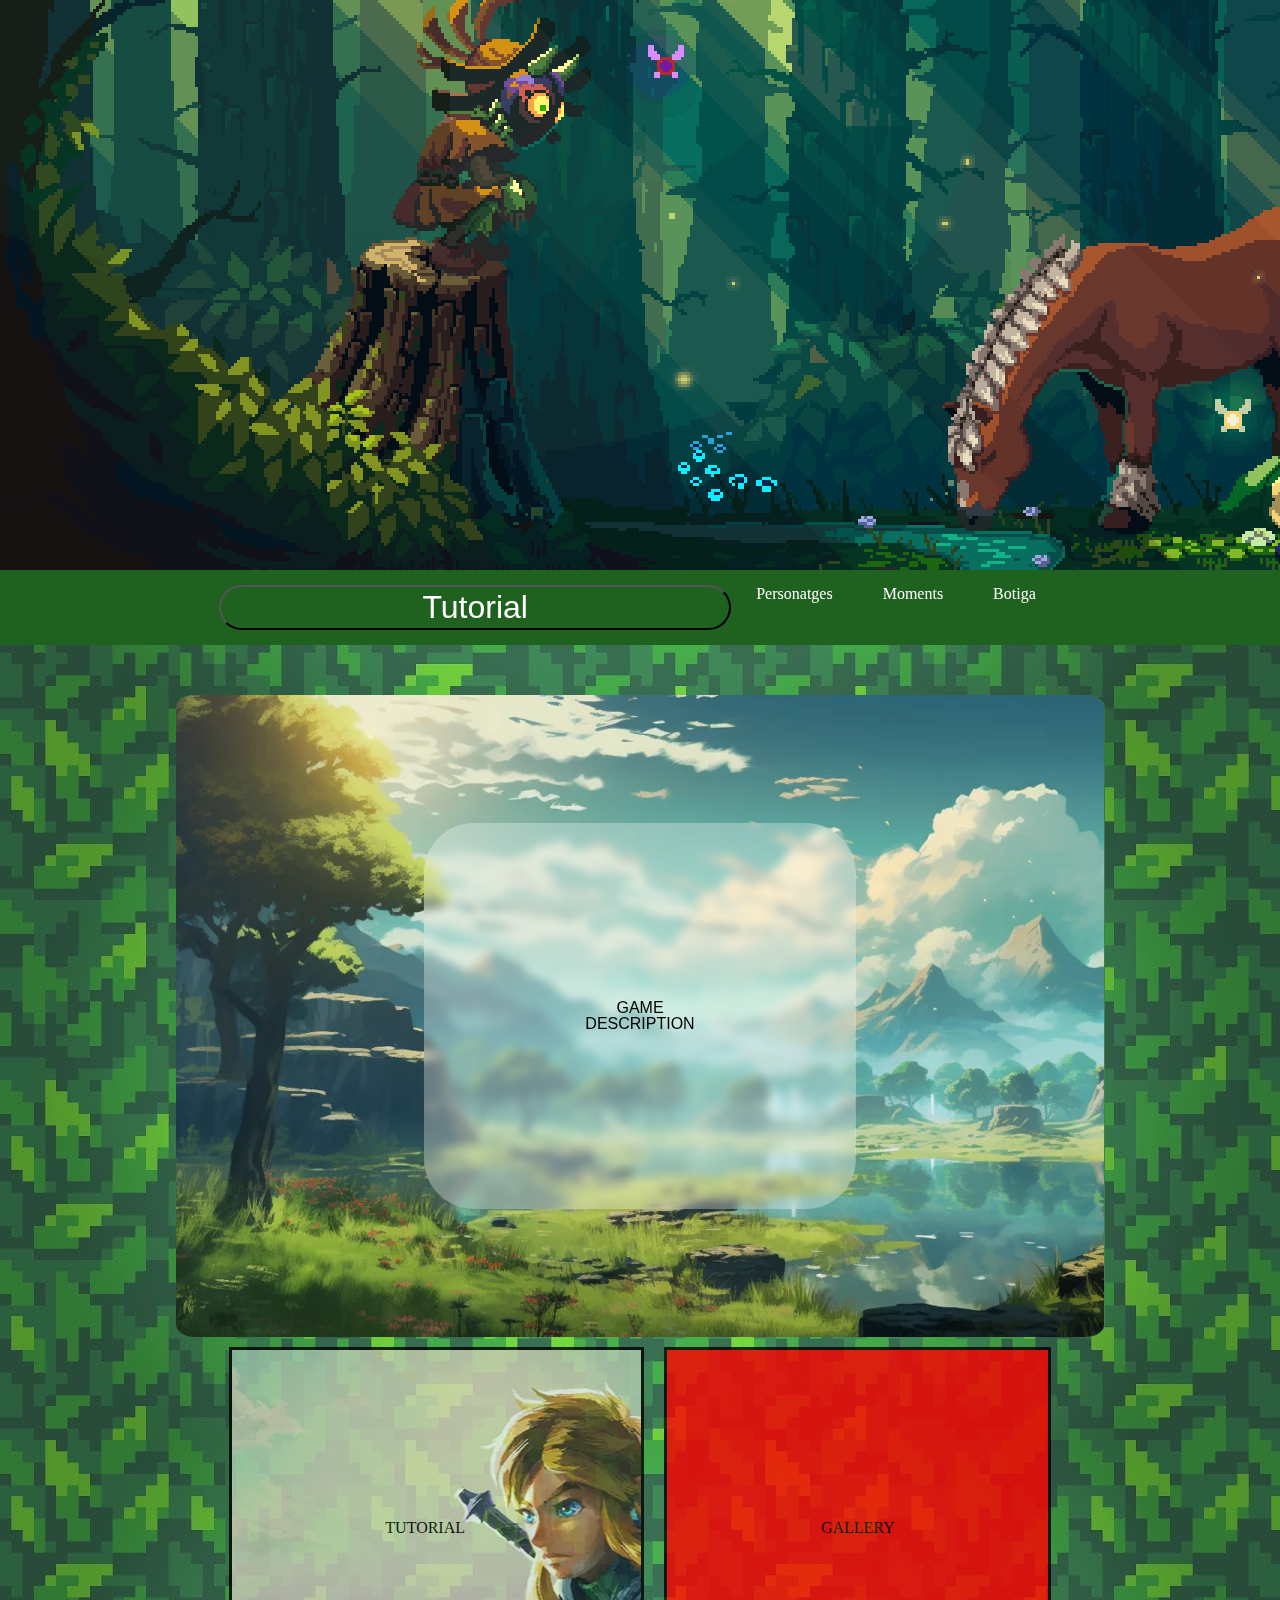
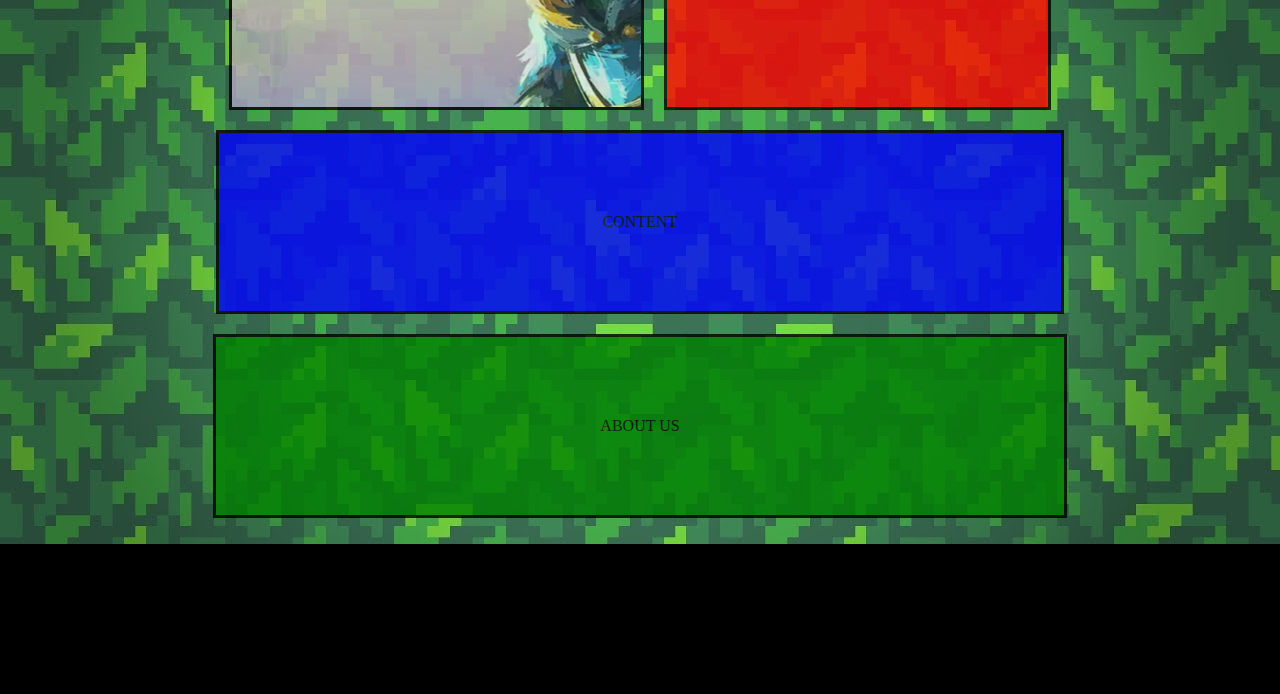
==== M4/index.html @ 57f67cea "web commit" ====
<!DOCTYPE html>
<html xmlns="http://www.w3.org/1999/xhtml">
    <head>
        <meta charset="UTF-8">
        <script src="shadowPartial.js"></script>
        <link href="index.css" rel="stylesheet">
        <title>Advent Of Code</title>
    </head>
    <header>
        <shadow-partial data-html="header.part.html" data-css="header.part.css"></shadow-partial>
        <div class="sticky">
            <shadow-partial data-html="selection.part.html" data-css="selection.part.css"></shadow-partial>
        </div>
    </header>
    <body>
        <div>
            <div class="game-background">
                <div class="game-description">
                    <div class="game-text">
                        <p>GAME DESCRIPTION</p>   
                    </div>
                </div>
            </div>
            <div class="selection">
                <div class="tutorial-box">
                    <div>
                        <p>TUTORIAL</p>
                    </div>
                </div>
                <div class="gallery-box">
                    <div>
                        <p>GALLERY</p>
                    </div>
                </div>
                <div class="content-box">
                    <p>CONTENT</p>
                </div>
                <div class="aboutus-box">
                    <p>ABOUT US</p>
                </div>
            </div>    
        </div>
    </body>
    <footer>
        <shadow-partial data-html="footer.part.html" data-css="footer.part.css"></shadow-partial>
    </footer>
</html>
---- M4/index.css ----
body{
    background-image: url("src/maxresdefault.jpg");
    margin: 0;
}
.sticky{
    position: sticky;
}
.game-description{
    background-image: url(src/game-description-background.png);
    justify-content: center;
    display: flex;
    padding: 10%;
    padding-left: 30%;
    padding-right: 30%;
    background-repeat: no-repeat;
    backdrop-filter: blur(100px);
    z-index: -1;
    border-radius: 2%;
}
.game-background{
    justify-content: center;
    display: flex;
    margin-top: 50px;
}
.game-text {
    background-color: rgba(255, 255, 255, 0.3);
    border-radius: 50px;
    font-family: sans-serif;
    text-align: center;
    line-height: 1;
    -webkit-backdrop-filter: blur(10px);
    backdrop-filter: blur(5px);
    padding: 100%;
}
a{
    text-decoration: none;
}

.selection{
    justify-content: center;
    display: flex;
    flex-wrap: wrap;
}
.tutorial-box{
    padding: 12%;
    border:solid;
    margin: 10px;
    background-color: white;
    opacity: 0.8;
    text-decoration: none;
    border-color: black;
    background-image: url(src/zelda-icon-medium.webp);
    background-repeat: no-repeat;
    width: 8%;
    text-align: left;
}
.tutorial-box:hover{
    -webkit-transform: scale(1.2);
    -ms-transform: scale(1.2);
    transform: scale(1.05);
    transition: 0.5s ease;
    opacity: 1;
}
.tutorial-img img{
    width: 200%;
    height: auto;
    border: solid;

}
.gallery-box{
    justify-content: center;
    display: flex;
    padding: 12%;
    border:solid;
    margin: 10px;
    background-color: red;
    opacity: 0.8;
    text-decoration: none;
    border-color:black;
}
.gallery-box:hover{
    -webkit-transform: scale(1.2);
    -ms-transform: scale(1.2);
    transform: scale(1.05);
    transition: 0.5s ease;
    opacity: 1;

}
.aboutus-box{
    justify-content: center;
    display: flex;
    padding: 5% 30% 5% 30%;
    border:solid;
    margin: 10px;
    background-color: green;
    opacity: 0.8;
    text-decoration: none;
    border-color:black;
}
.aboutus-box:hover{
    -webkit-transform: scale(1.2);
    -ms-transform: scale(1.2);
    transform: scale(1.05);
    transition: 0.5s ease;
    opacity: 1;

}
.content-box{
    justify-content: center;
    display: flex;
    padding: 5% 30% 5% 30%;
    border:solid;
    margin: 10px;
    background-color: blue;
    opacity: 0.8;
    text-decoration: none;
    border-color:black;
}
.content-box:hover{
    -webkit-transform: scale(1.2);
    -ms-transform: scale(1.2);
    transform: scale(1.05);
    transition: 0.5s ease;
    opacity: 1;

}
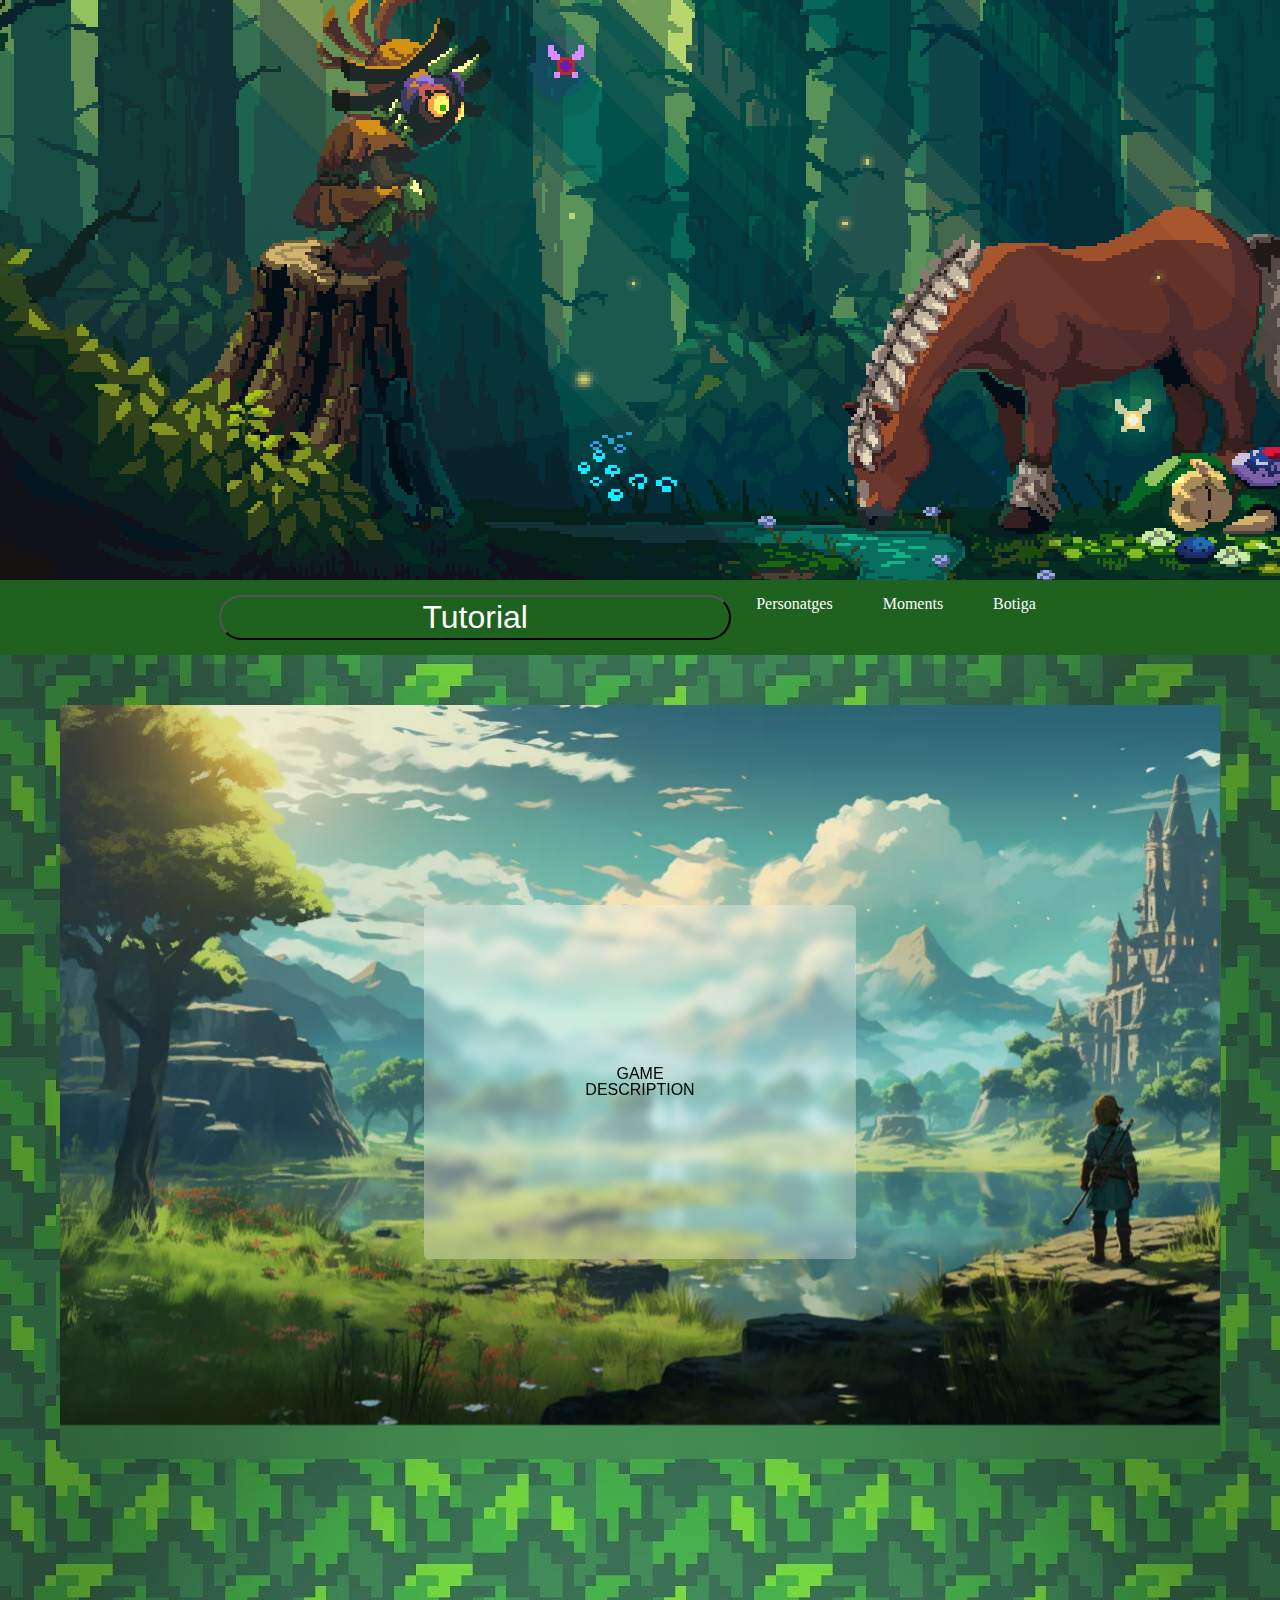
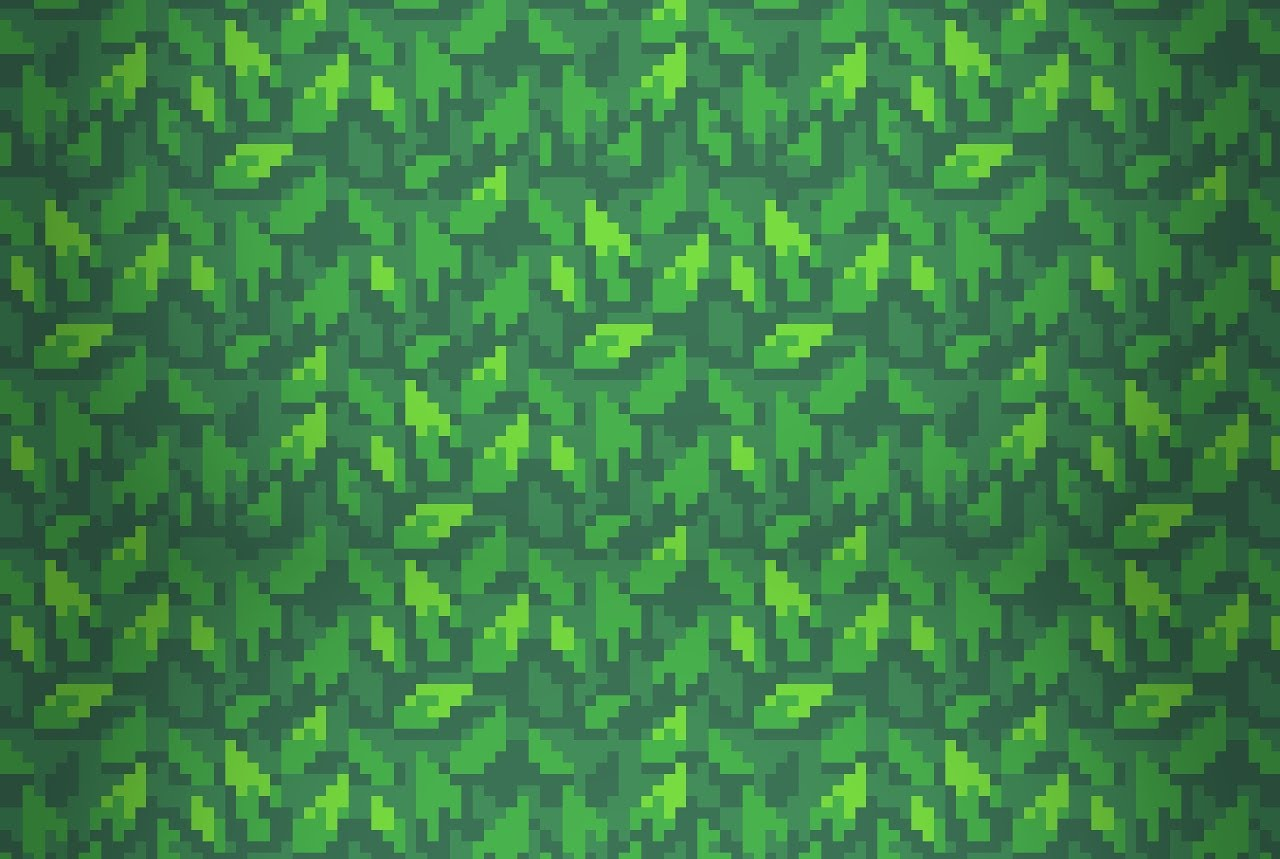
==== commit 34e27dc1: "Merge branch 'preproducció' into Joel" ====
--- a/M4/index.html
+++ b/M4/index.html
@@ -17,31 +17,11 @@
             <div class="game-background">
                 <div class="game-description">
                     <div class="game-text">
-                        <p>GAME DESCRIPTION</p>   
+                        GAME DESCRIPTION   
                     </div>
                 </div>
             </div>
-            <div class="selection">
-                <div class="tutorial-box">
-                    <div>
-                        <p>TUTORIAL</p>
-                    </div>
-                </div>
-                <div class="gallery-box">
-                    <div>
-                        <p>GALLERY</p>
-                    </div>
-                </div>
-                <div class="content-box">
-                    <p>CONTENT</p>
-                </div>
-                <div class="aboutus-box">
-                    <p>ABOUT US</p>
-                </div>
-            </div>    
+                
         </div>
     </body>
-    <footer>
-        <shadow-partial data-html="footer.part.html" data-css="footer.part.css"></shadow-partial>
-    </footer>
 </html>--- a/M4/index.css
+++ b/M4/index.css
@@ -1,6 +1,7 @@
 body{
     background-image: url("src/maxresdefault.jpg");
     margin: 0;
+    margin-bottom: 1000px;
 }
 .sticky{
     position: sticky;
@@ -9,118 +10,26 @@
     background-image: url(src/game-description-background.png);
     justify-content: center;
     display: flex;
-    padding: 10%;
-    padding-left: 30%;
-    padding-right: 30%;
+    padding: 200px;
+    padding-left: 500px;
+    padding-right: 500px;
     background-repeat: no-repeat;
     backdrop-filter: blur(100px);
     z-index: -1;
-    border-radius: 2%;
 }
 .game-background{
     justify-content: center;
     display: flex;
     margin-top: 50px;
+    
 }
 .game-text {
     background-color: rgba(255, 255, 255, 0.3);
-    border-radius: 50px;
+    border-radius: 5px;
     font-family: sans-serif;
     text-align: center;
     line-height: 1;
     -webkit-backdrop-filter: blur(10px);
     backdrop-filter: blur(5px);
     padding: 100%;
-}
-a{
-    text-decoration: none;
-}
-
-.selection{
-    justify-content: center;
-    display: flex;
-    flex-wrap: wrap;
-}
-.tutorial-box{
-    padding: 12%;
-    border:solid;
-    margin: 10px;
-    background-color: white;
-    opacity: 0.8;
-    text-decoration: none;
-    border-color: black;
-    background-image: url(src/zelda-icon-medium.webp);
-    background-repeat: no-repeat;
-    width: 8%;
-    text-align: left;
-}
-.tutorial-box:hover{
-    -webkit-transform: scale(1.2);
-    -ms-transform: scale(1.2);
-    transform: scale(1.05);
-    transition: 0.5s ease;
-    opacity: 1;
-}
-.tutorial-img img{
-    width: 200%;
-    height: auto;
-    border: solid;
-
-}
-.gallery-box{
-    justify-content: center;
-    display: flex;
-    padding: 12%;
-    border:solid;
-    margin: 10px;
-    background-color: red;
-    opacity: 0.8;
-    text-decoration: none;
-    border-color:black;
-}
-.gallery-box:hover{
-    -webkit-transform: scale(1.2);
-    -ms-transform: scale(1.2);
-    transform: scale(1.05);
-    transition: 0.5s ease;
-    opacity: 1;
-
-}
-.aboutus-box{
-    justify-content: center;
-    display: flex;
-    padding: 5% 30% 5% 30%;
-    border:solid;
-    margin: 10px;
-    background-color: green;
-    opacity: 0.8;
-    text-decoration: none;
-    border-color:black;
-}
-.aboutus-box:hover{
-    -webkit-transform: scale(1.2);
-    -ms-transform: scale(1.2);
-    transform: scale(1.05);
-    transition: 0.5s ease;
-    opacity: 1;
-
-}
-.content-box{
-    justify-content: center;
-    display: flex;
-    padding: 5% 30% 5% 30%;
-    border:solid;
-    margin: 10px;
-    background-color: blue;
-    opacity: 0.8;
-    text-decoration: none;
-    border-color:black;
-}
-.content-box:hover{
-    -webkit-transform: scale(1.2);
-    -ms-transform: scale(1.2);
-    transform: scale(1.05);
-    transition: 0.5s ease;
-    opacity: 1;
-
-}+  }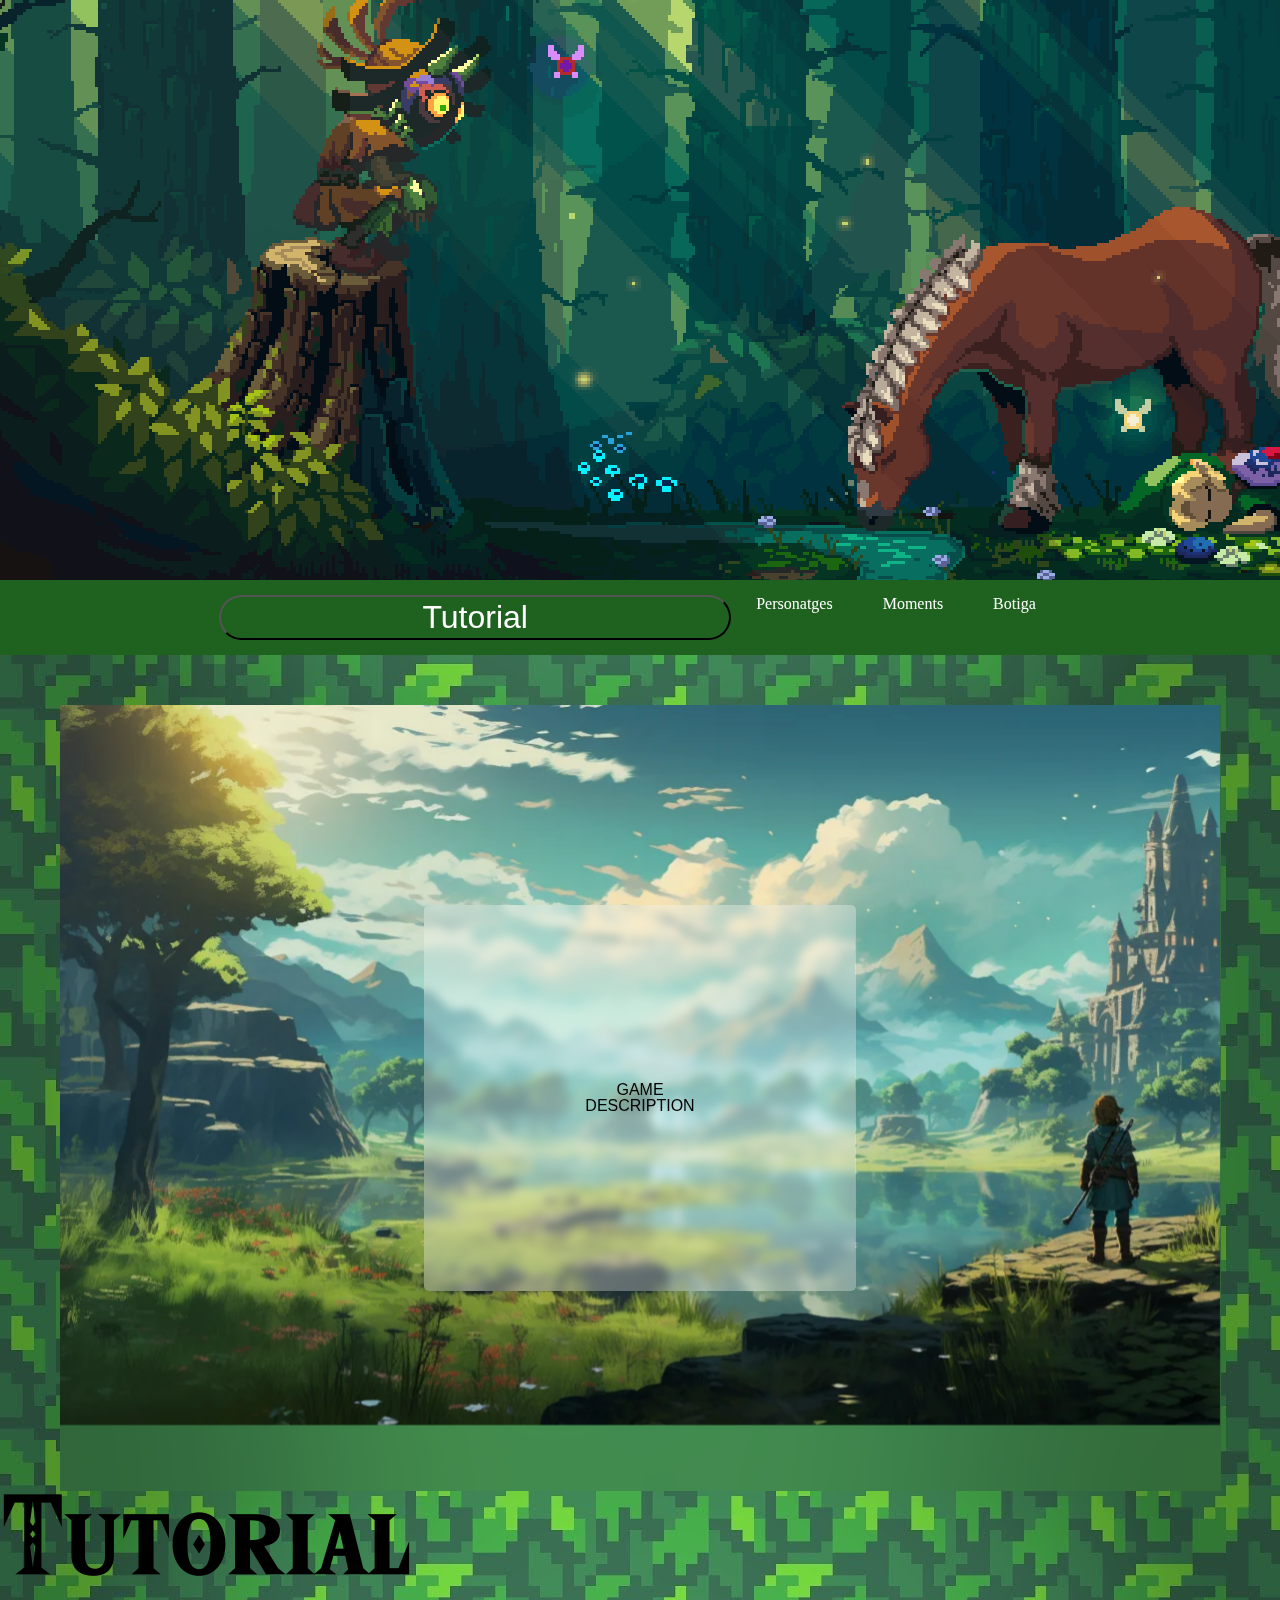
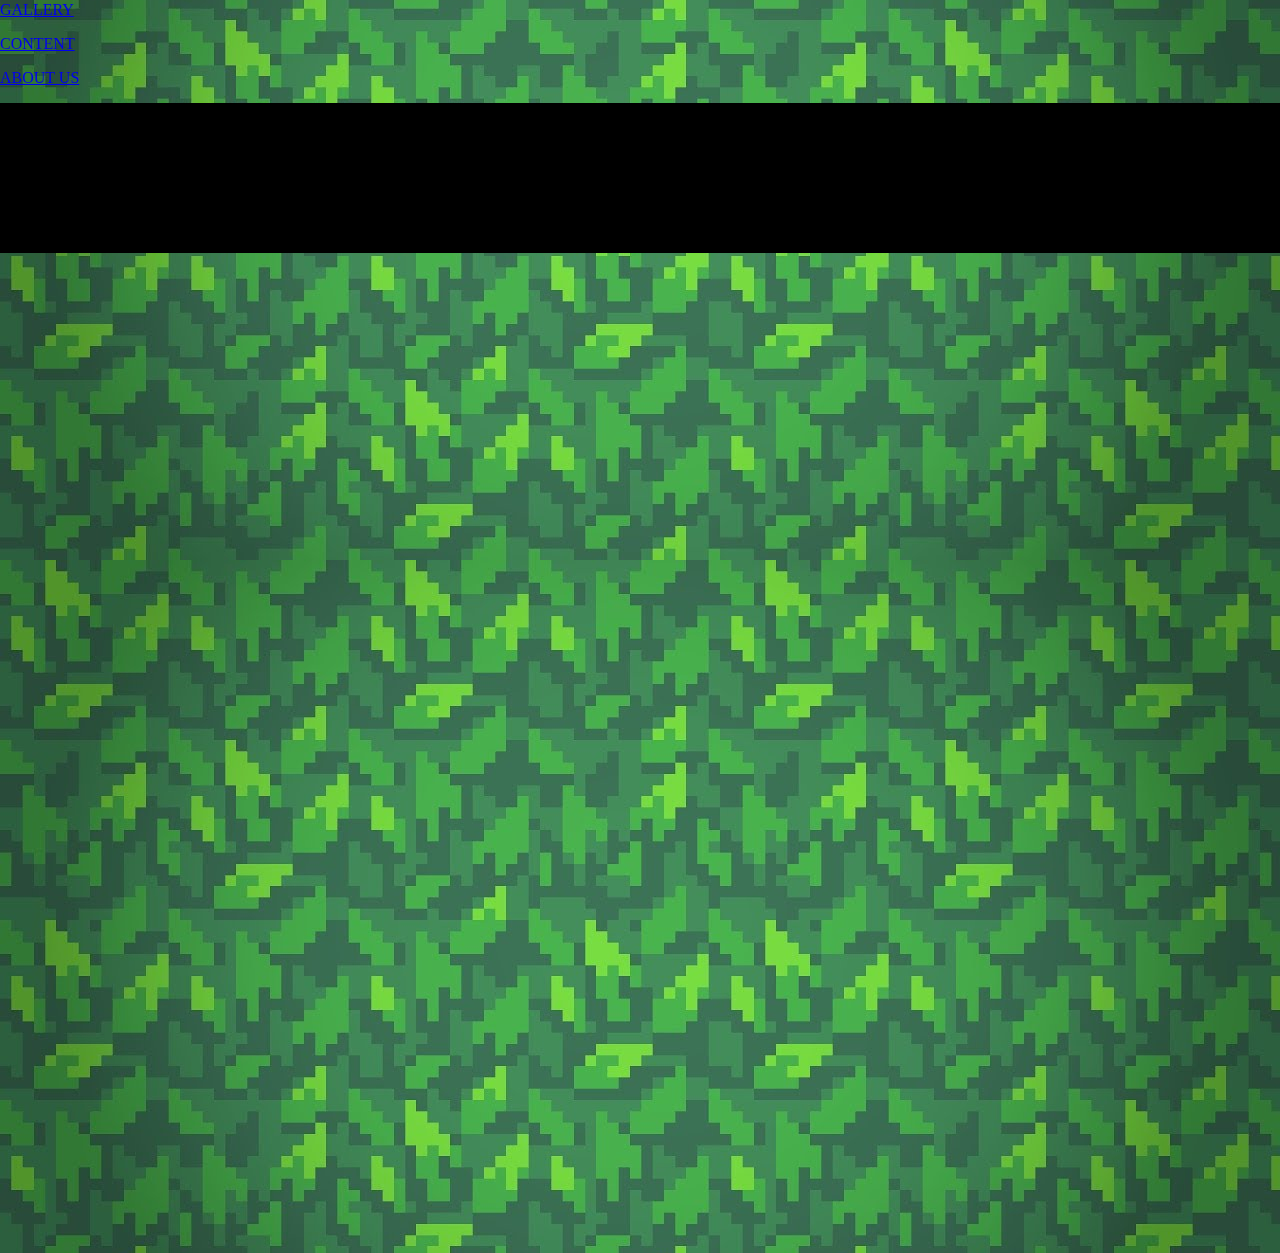
==== commit 0ab72b5d: "zelda commit" ====
--- a/M4/index.html
+++ b/M4/index.html
@@ -17,11 +17,34 @@
             <div class="game-background">
                 <div class="game-description">
                     <div class="game-text">
-                        GAME DESCRIPTION   
+                        <p>GAME DESCRIPTION</p>   
                     </div>
                 </div>
             </div>
+            <div class="selection">
+                <a href="tutorial.html" class="tutorial-box">
+                    <div class="tutorial-img">
+                        <img src="src/fontbolt.png">
+                    </div>
+                </a>
+                <a href="gallery.html" class="gallery-box">
+                    <div>
+                        <p>GALLERY</p>
+                    </div>
+                </a>
+                <a href="content.html" class="content-box">
+                    <div>
+                        <p>CONTENT</p>
+                    </div>
+                </a>
+                <a href="aboutus.html" class="aboutus-box">
+                    <p>ABOUT US</p>
+                </a>
                 
+            </div>    
         </div>
     </body>
+    <footer>
+        <shadow-partial data-html="footer.part.html" data-css="footer.part.css"></shadow-partial>
+    </footer>
 </html>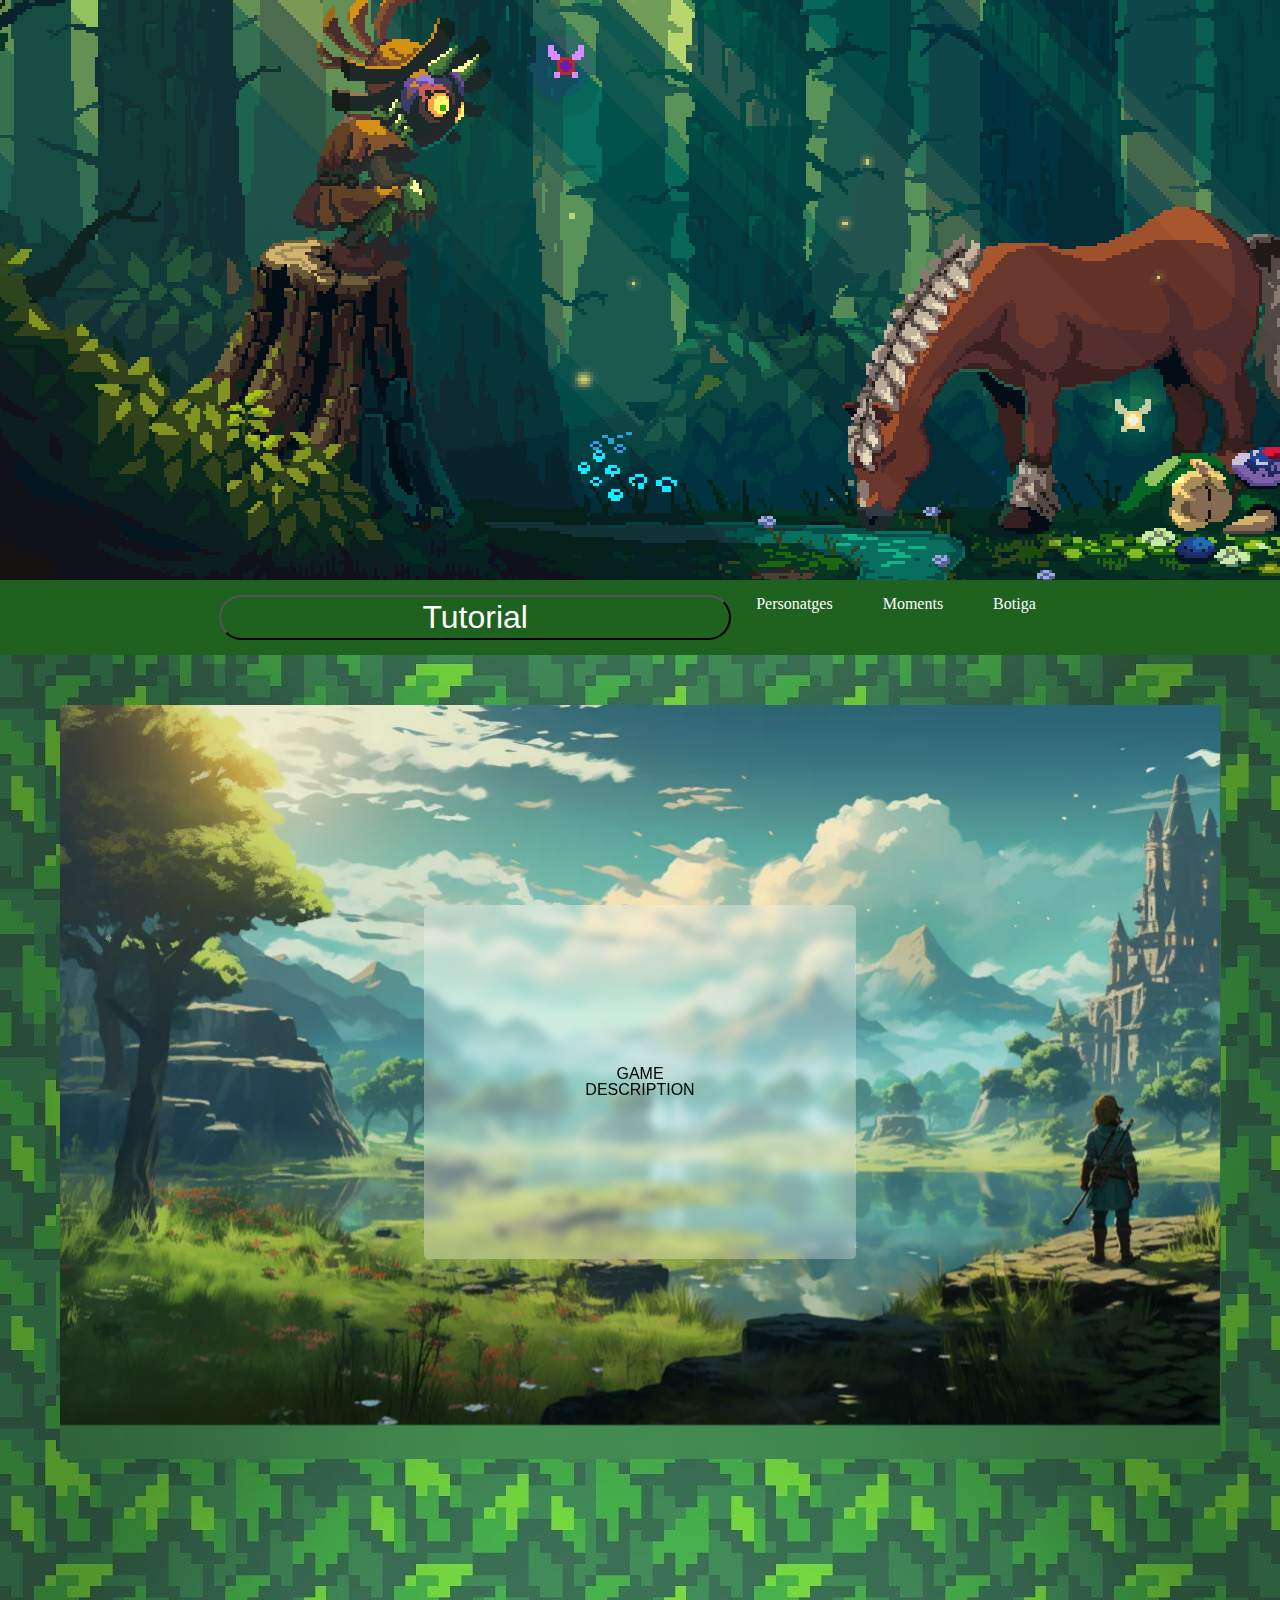
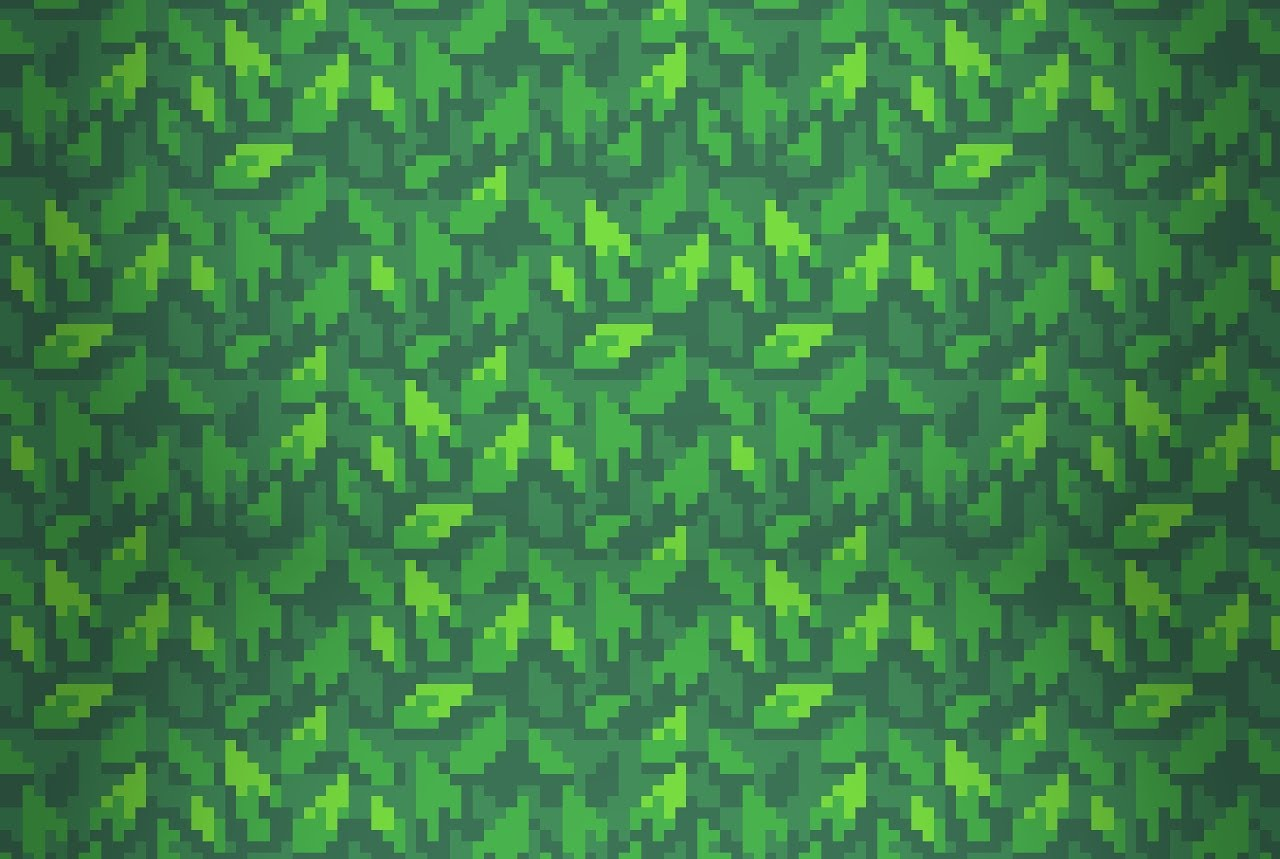
==== commit d860d3bb: "Revert "pull request test"" ====
--- a/M4/index.html
+++ b/M4/index.html
@@ -17,34 +17,11 @@
             <div class="game-background">
                 <div class="game-description">
                     <div class="game-text">
-                        <p>GAME DESCRIPTION</p>   
+                        GAME DESCRIPTION   
                     </div>
                 </div>
             </div>
-            <div class="selection">
-                <a href="tutorial.html" class="tutorial-box">
-                    <div class="tutorial-img">
-                        <img src="src/fontbolt.png">
-                    </div>
-                </a>
-                <a href="gallery.html" class="gallery-box">
-                    <div>
-                        <p>GALLERY</p>
-                    </div>
-                </a>
-                <a href="content.html" class="content-box">
-                    <div>
-                        <p>CONTENT</p>
-                    </div>
-                </a>
-                <a href="aboutus.html" class="aboutus-box">
-                    <p>ABOUT US</p>
-                </a>
                 
-            </div>    
         </div>
     </body>
-    <footer>
-        <shadow-partial data-html="footer.part.html" data-css="footer.part.css"></shadow-partial>
-    </footer>
 </html>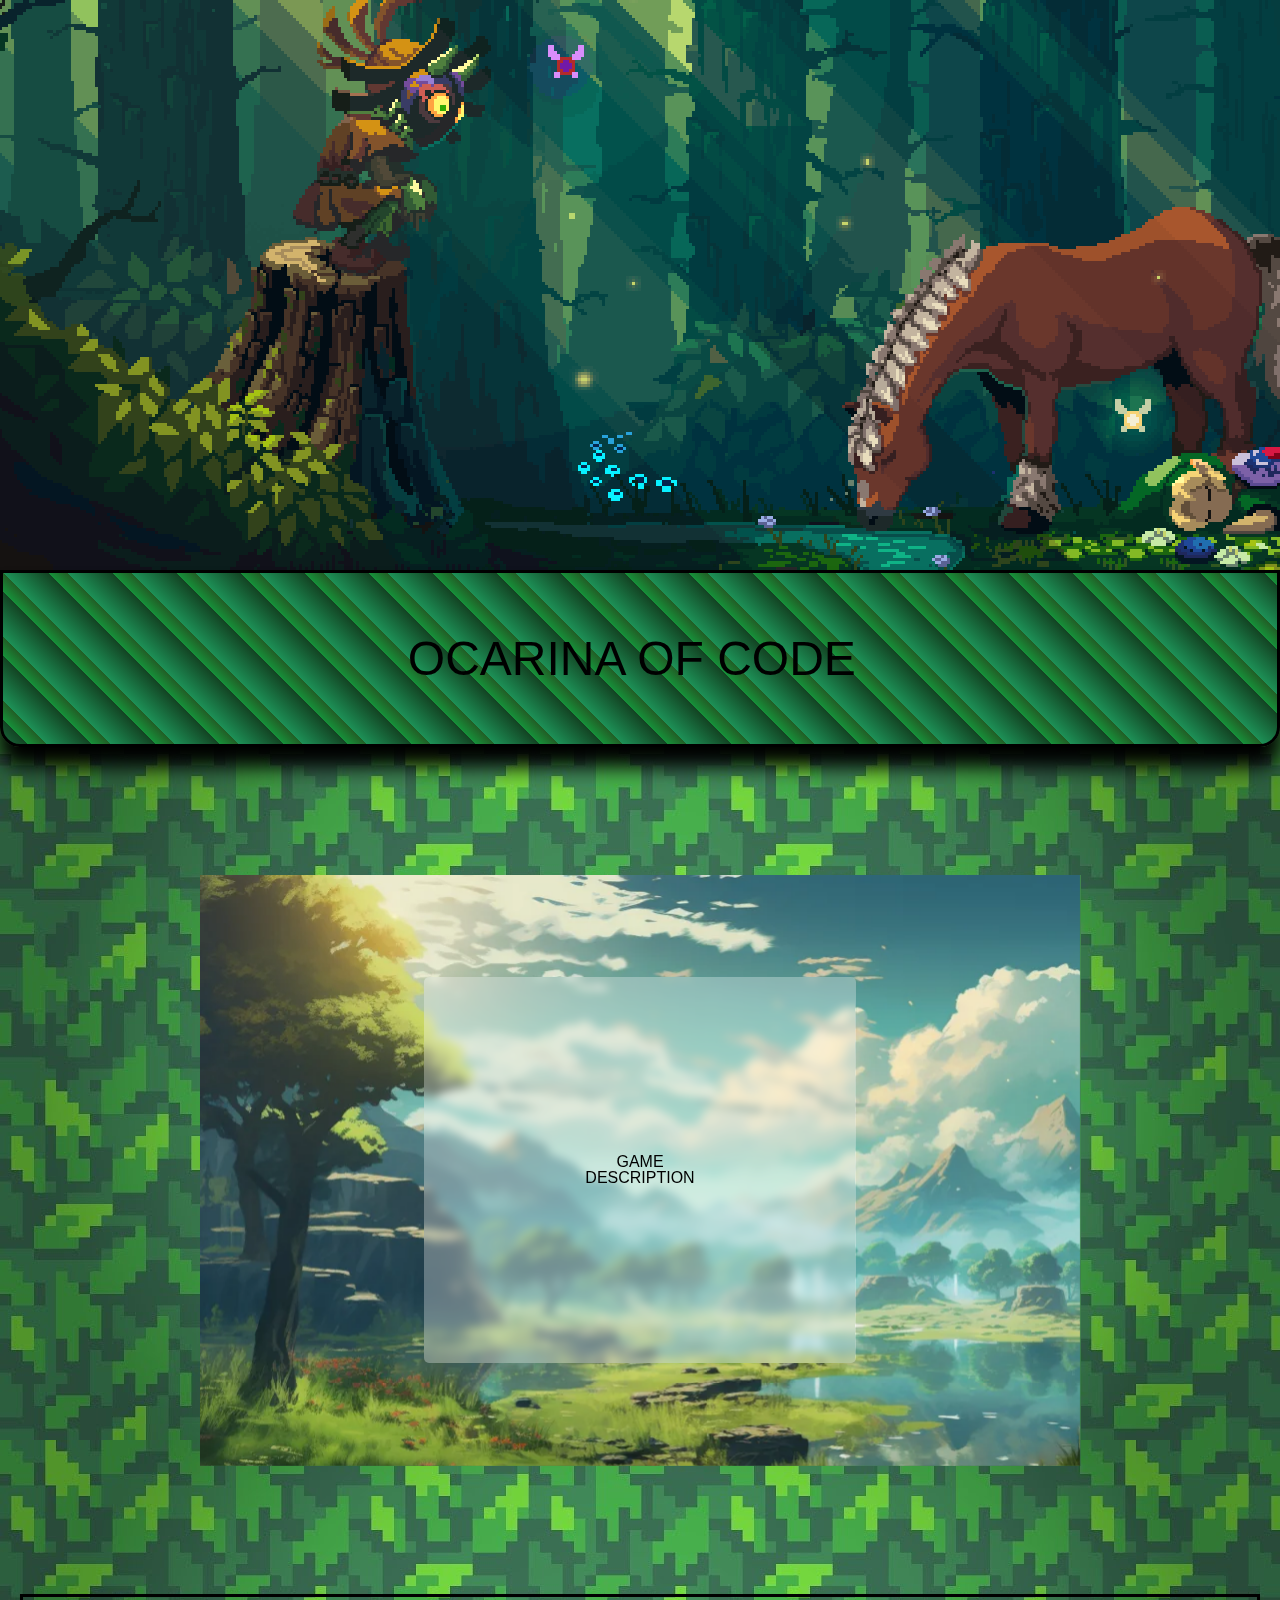
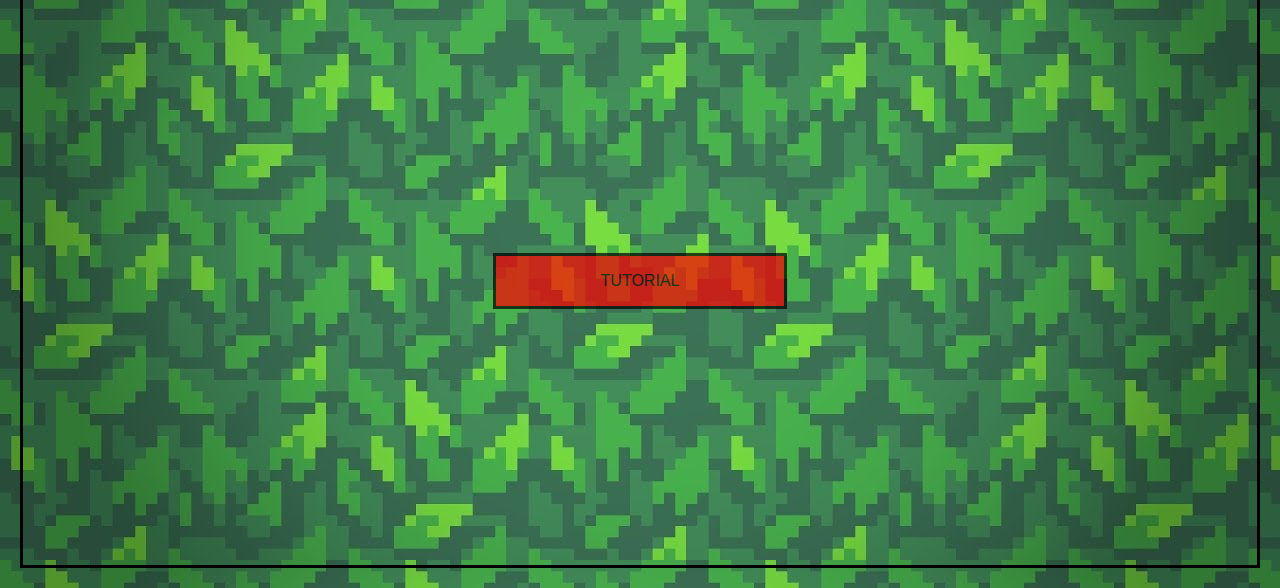
==== commit 4837552e: "web commit" ====
--- a/M4/index.html
+++ b/M4/index.html
@@ -17,11 +17,19 @@
             <div class="game-background">
                 <div class="game-description">
                     <div class="game-text">
-                        GAME DESCRIPTION   
+                        <p>GAME DESCRIPTION</p>
                     </div>
                 </div>
             </div>
+            <div class="main-boxes">
+                <a href="tutorial.html" class="small-box">
+                    <div class="small-box">
+                        <p>TUTORIAL</p>
+                    </div>
+                </a>
                 
+                
+            </div>
         </div>
     </body>
 </html>--- a/M4/index.css
+++ b/M4/index.css
@@ -1,7 +1,9 @@
+@import url('https://fonts.cdnfonts.com/css/the-wild-breath-of-zelda');
+
 body{
     background-image: url("src/maxresdefault.jpg");
     margin: 0;
-    margin-bottom: 1000px;
+
 }
 .sticky{
     position: sticky;
@@ -10,9 +12,9 @@
     background-image: url(src/game-description-background.png);
     justify-content: center;
     display: flex;
-    padding: 200px;
-    padding-left: 500px;
-    padding-right: 500px;
+    padding: 10%;
+    padding-left: 40vh;
+    padding-right: 40vh;
     background-repeat: no-repeat;
     backdrop-filter: blur(100px);
     z-index: -1;
@@ -21,7 +23,7 @@
     justify-content: center;
     display: flex;
     margin-top: 50px;
-    
+    margin: 10%;
 }
 .game-text {
     background-color: rgba(255, 255, 255, 0.3);
@@ -32,4 +34,38 @@
     -webkit-backdrop-filter: blur(10px);
     backdrop-filter: blur(5px);
     padding: 100%;
-  }+  }
+.main-boxes{
+    justify-content: center;
+    display: flex;
+    flex-wrap: wrap;
+    margin: 20px;
+    font-style: none;
+    border: solid;
+    padding: 20%;
+    font-family: 'The Wild Breath of Zelda', sans-serif;
+}
+a.small-box:link, a.small-box:visited{
+    border: solid;
+    background-color: red;
+    opacity: 0.7;
+    width: 40%;
+    height: 40%;
+    text-decoration: none;
+    display: inline-block;
+    text-align: center;
+    color:black;
+}
+
+a.small-box:hover{
+    opacity: 1;
+    transition: 0.5s;
+    -webkit-transform: scale(1.2);
+    -ms-transform: scale(1.2);
+    transform: scale(1.1);
+}
+
+
+@media screen {
+    
+}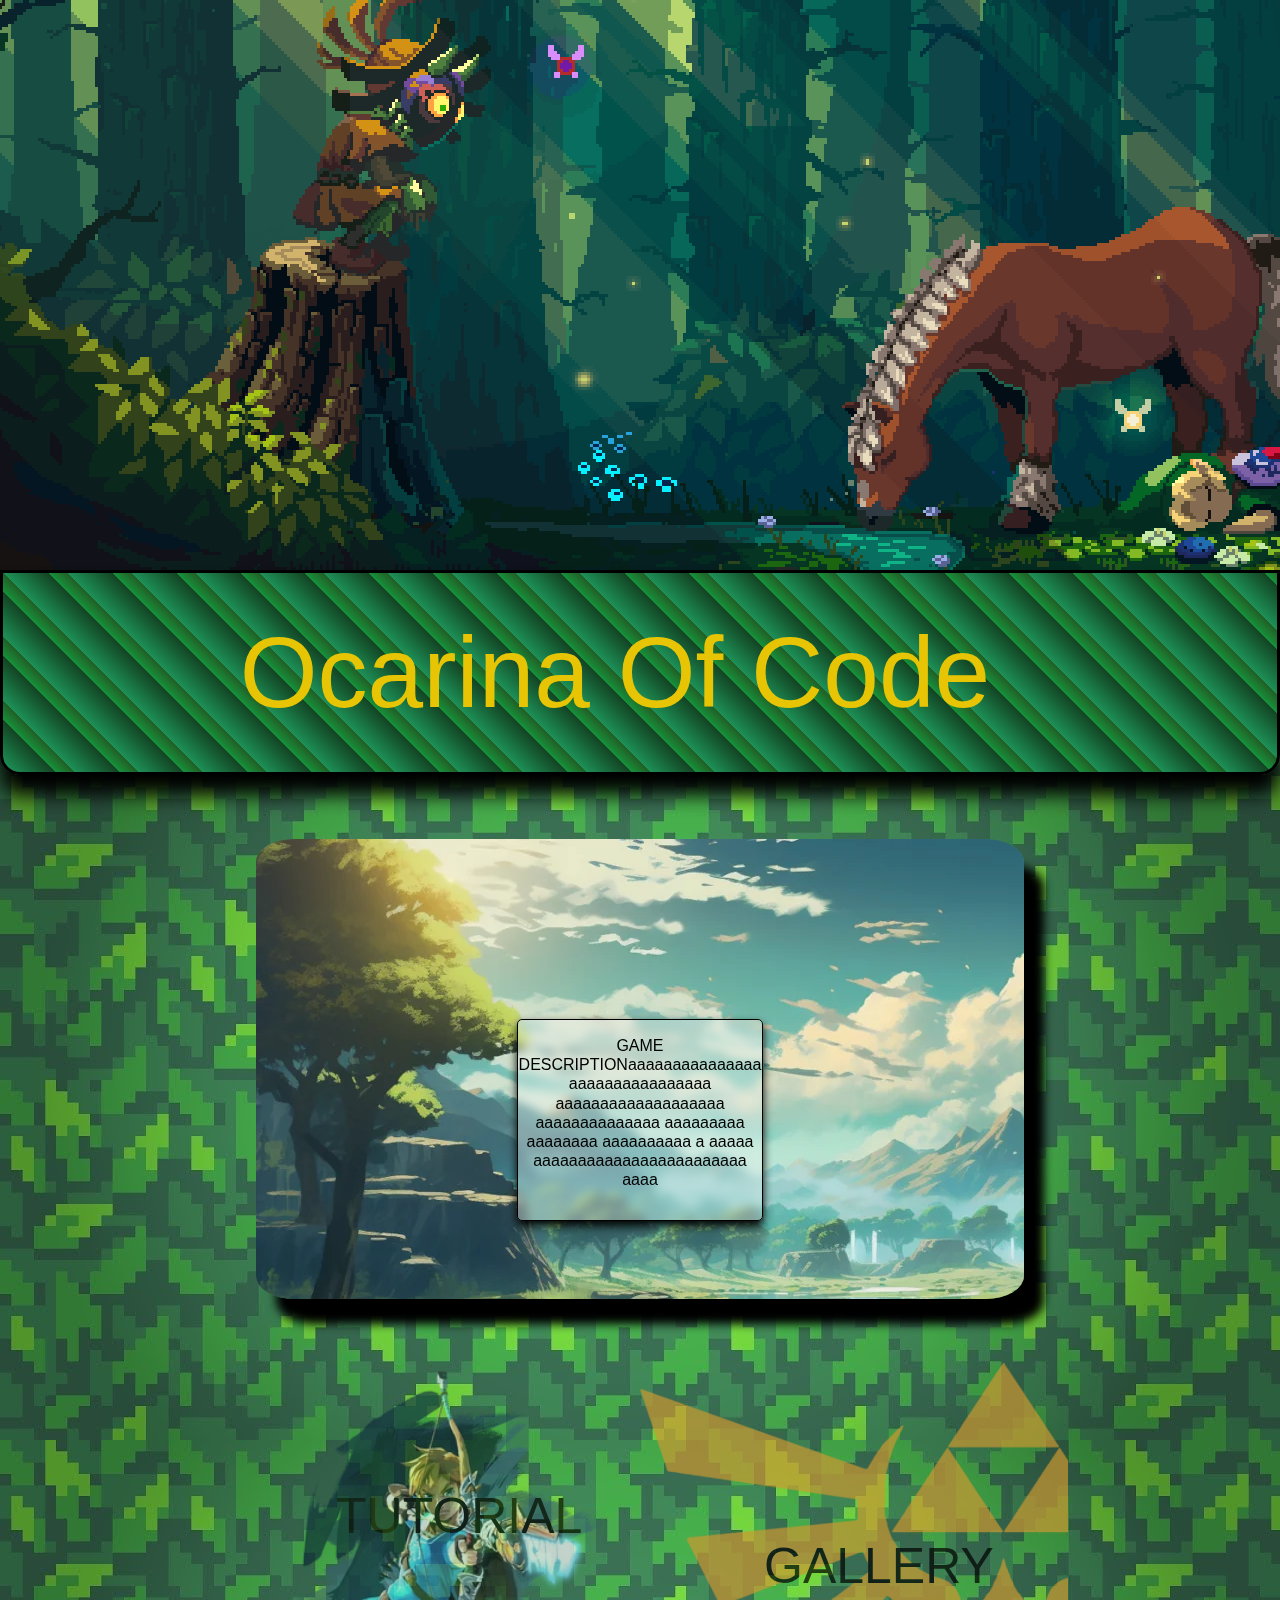
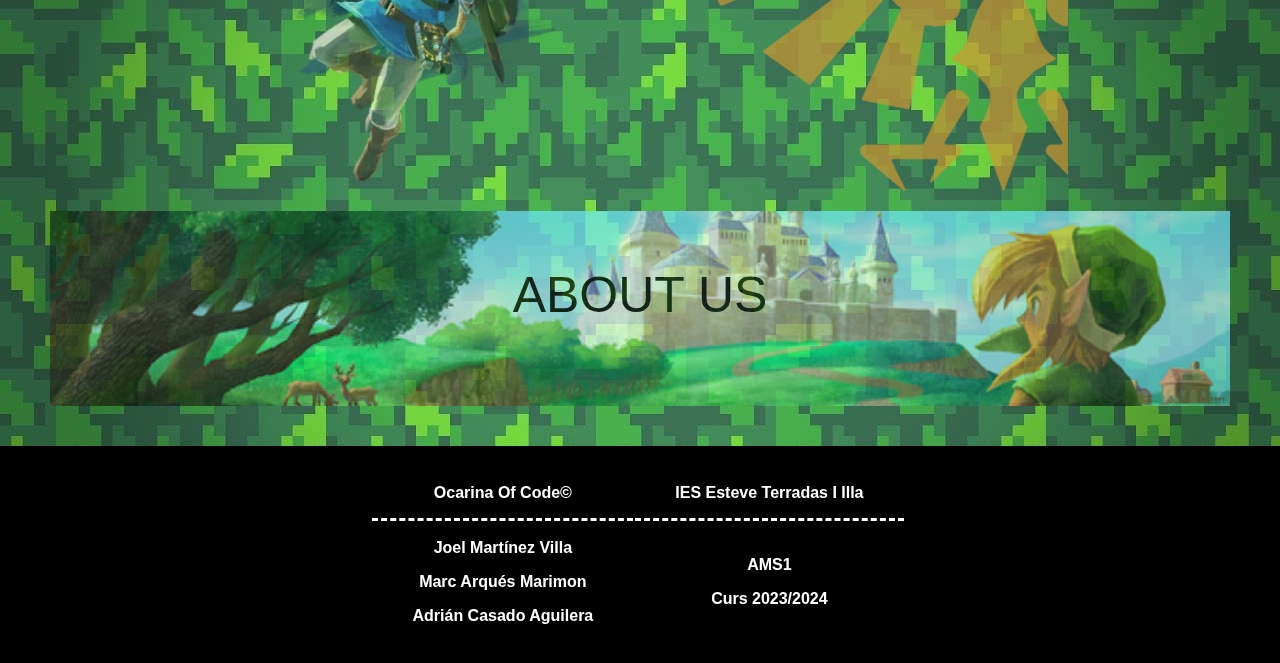
==== commit 1753e42b: "web commit" ====
--- a/M4/index.html
+++ b/M4/index.html
@@ -17,19 +17,25 @@
             <div class="game-background">
                 <div class="game-description">
                     <div class="game-text">
-                        <p>GAME DESCRIPTION</p>
+                        <p>GAME DESCRIPTIONaaaaaaaaaaaaaaa aaaaaaaaaaaaaaaa aaaaaaaaaaaaaaaaaaa aaaaaaaaaaaaaa aaaaaaaaa aaaaaaaa aaaaaaaaaa a aaaaa aaaaaaaaaaaaaaaaaaaaaaaa aaaa</p>
                     </div>
                 </div>
             </div>
             <div class="main-boxes">
-                <a href="tutorial.html" class="small-box">
-                    <div class="small-box">
-                        <p>TUTORIAL</p>
-                    </div>
+                    <a href="tutorial.html" class="small-box tutorial-img">
+                        <div class="text">TUTORIAL</div>
+                    </a>
+                    <a href="tutorial.html" class="small-box gallery-img">
+                        <p>GALLERY</p>
+                    </a>
+                
+                <a href="tutorial.html" class="large-box aboutus-img">
+                    <p>ABOUT US</p>
                 </a>
-                
-                
             </div>
         </div>
     </body>
+    <footer>
+        <shadow-partial data-html="footer.part.html" data-css="footer.part.css"></shadow-partial>
+    </footer>
 </html>--- a/M4/index.css
+++ b/M4/index.css
@@ -13,58 +13,105 @@
     justify-content: center;
     display: flex;
     padding: 10%;
-    padding-left: 40vh;
-    padding-right: 40vh;
+    padding: 20vh;
     background-repeat: no-repeat;
     backdrop-filter: blur(100px);
     z-index: -1;
+    height: 100px;
+    border-radius: 5%;
+    box-shadow: 20px 25px 10px;
 }
 .game-background{
     justify-content: center;
     display: flex;
-    margin-top: 50px;
-    margin: 10%;
+    margin: 20%;
+    margin-top: 5%;
+    margin-bottom: 5%;
+    max-width: 70%;
 }
 .game-text {
     background-color: rgba(255, 255, 255, 0.3);
     border-radius: 5px;
+    justify-content: center;
+    justify-items: center;
+    display: flex;
     font-family: sans-serif;
     text-align: center;
-    line-height: 1;
+    line-height: 1.2;
     -webkit-backdrop-filter: blur(10px);
     backdrop-filter: blur(5px);
-    padding: 100%;
-  }
+    width: 100%;
+    height: 200%;
+    border: solid;
+    max-width: 60%;
+    border: solid 1px;
+    box-shadow: 0px 5px 10px;
+
+}
 .main-boxes{
     justify-content: center;
     display: flex;
     flex-wrap: wrap;
     margin: 20px;
     font-style: none;
-    border: solid;
-    padding: 20%;
+    font-size: 50px;
     font-family: 'The Wild Breath of Zelda', sans-serif;
 }
-a.small-box:link, a.small-box:visited{
-    border: solid;
+a.small-box:link ,a.small-box:visited{
+    opacity: 0.7;
+    width: 20vh;
+    height: 20vh;
+    text-decoration: none;
+    color:black;
+    transition: 0.8s ease;
+    padding: 10%;
+}
+
+a.small-box:hover{
+    opacity: 1;
+    transition: 0.8s ease;
+    -webkit-transform: scale(1.1);
+    -ms-transform: scale(1.1);
+    transform: scale(1.05);
+}
+
+a.large-box:link, a.large-box:visited{
     background-color: red;
     opacity: 0.7;
-    width: 40%;
-    height: 40%;
+    width: 130vh;
+    height: 10vh;
     text-decoration: none;
     display: inline-block;
     text-align: center;
     color:black;
+    padding: 5px;
+    padding-bottom: 100px;
+    margin: 20px;
+    transition: 0.8s ease;
+}
+.tutorial-img{
+    background-image: url(src/zelda-tutorial-img.jpg);
+    background-size: cover;
 }
 
-a.small-box:hover{
-    opacity: 1;
-    transition: 0.5s;
-    -webkit-transform: scale(1.2);
-    -ms-transform: scale(1.2);
-    transform: scale(1.1);
+.gallery-img{
+    background-image: url(src/zelda-gallery-img2.webp);
+    background-size: cover;
 }
 
+.aboutus-img{
+    background-image: url(src/aboutus-img2.jpg);
+    background-size: cover;
+    top: 50px;
+}
+
+a.large-box:hover{
+    opacity: 1;
+    transition: 0.8s ease;
+    -webkit-transform: scale(1.1);
+    -ms-transform: scale(1.1);
+    transform: scale(1.05);
+}
 
 @media screen {
     
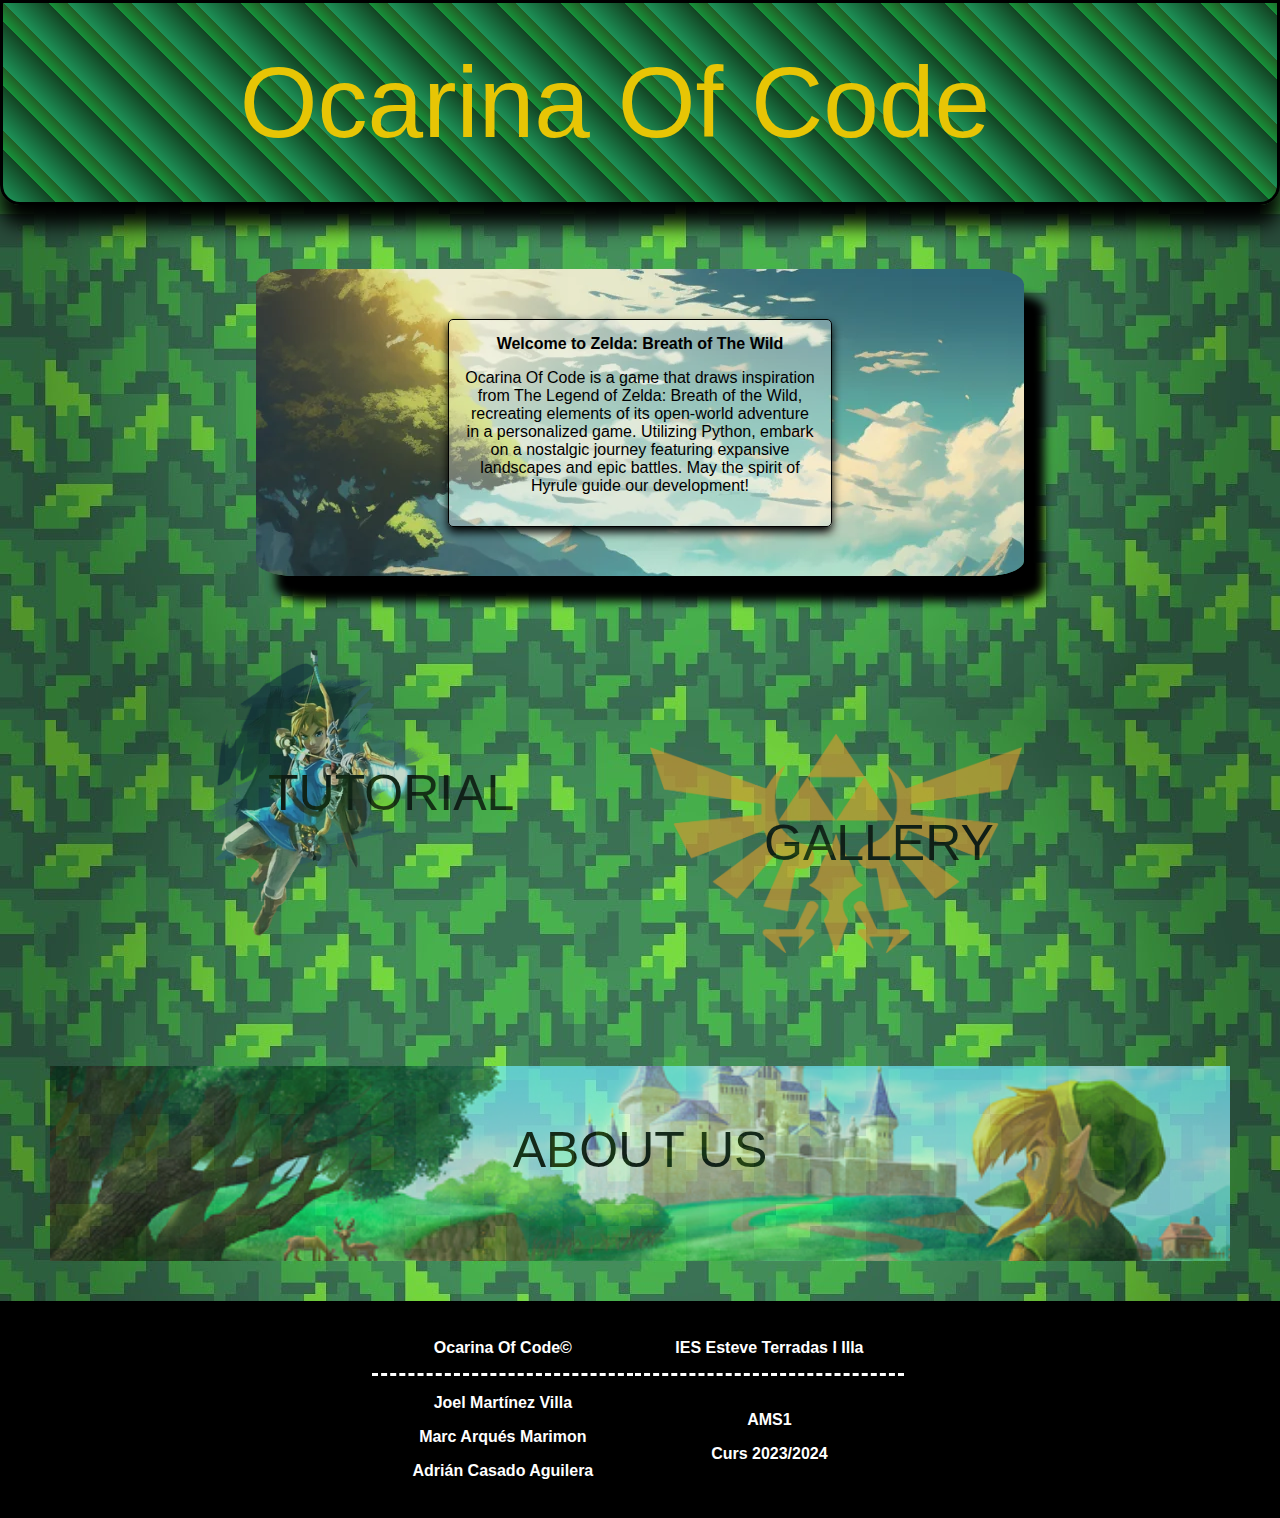
==== commit 9274b207: "About us started" ====
--- a/M4/index.html
+++ b/M4/index.html
@@ -4,31 +4,28 @@
         <meta charset="UTF-8">
         <script src="shadowPartial.js"></script>
         <link href="index.css" rel="stylesheet">
-        <title>Advent Of Code</title>
+        <title>Ocarina Of Code</title>
     </head>
     <header>
-        <shadow-partial data-html="header.part.html" data-css="header.part.css"></shadow-partial>
-        <div class="sticky">
-            <shadow-partial data-html="selection.part.html" data-css="selection.part.css"></shadow-partial>
-        </div>
+        <shadow-partial data-html="selection.part.html" data-css="selection.part.css"></shadow-partial>
     </header>
     <body>
         <div>
             <div class="game-background">
                 <div class="game-description">
                     <div class="game-text">
-                        <p>GAME DESCRIPTIONaaaaaaaaaaaaaaa aaaaaaaaaaaaaaaa aaaaaaaaaaaaaaaaaaa aaaaaaaaaaaaaa aaaaaaaaa aaaaaaaa aaaaaaaaaa a aaaaa aaaaaaaaaaaaaaaaaaaaaaaa aaaa</p>
+                        <b>Welcome to Zelda: Breath of The Wild</b>
+                        <p>Ocarina Of Code is a game that draws inspiration from The Legend of Zelda: Breath of the Wild, recreating elements of its open-world adventure in a personalized game. Utilizing Python, embark on a nostalgic journey featuring expansive landscapes and epic battles. May the spirit of Hyrule guide our development!</p>
                     </div>
                 </div>
             </div>
             <div class="main-boxes">
-                    <a href="tutorial.html" class="small-box tutorial-img">
-                        <div class="text">TUTORIAL</div>
-                    </a>
-                    <a href="tutorial.html" class="small-box gallery-img">
-                        <p>GALLERY</p>
-                    </a>
-                
+                <a href="tutorial.html" class="small-box tutorial-img">
+                    <div class="text">TUTORIAL</div>
+                </a>
+                <a href="tutorial.html" class="small-box gallery-img">
+                    <p>GALLERY</p>
+                </a>
                 <a href="tutorial.html" class="large-box aboutus-img">
                     <p>ABOUT US</p>
                 </a>
--- a/M4/index.css
+++ b/M4/index.css
@@ -12,17 +12,18 @@
     background-image: url(src/game-description-background.png);
     justify-content: center;
     display: flex;
-    padding: 10%;
-    padding: 20vh;
+    padding: 20%;
     background-repeat: no-repeat;
-    backdrop-filter: blur(100px);
     z-index: -1;
-    height: 100px;
+    height: max-content;
+    width: 80%;
     border-radius: 5%;
     box-shadow: 20px 25px 10px;
+    position: relative;
 }
 .game-background{
     justify-content: center;
+    align-items: center;
     display: flex;
     margin: 20%;
     margin-top: 5%;
@@ -30,22 +31,24 @@
     max-width: 70%;
 }
 .game-text {
+    position: absolute;
     background-color: rgba(255, 255, 255, 0.3);
     border-radius: 5px;
     justify-content: center;
-    justify-items: center;
+    align-items: center;
     display: flex;
+    flex-direction: column;
     font-family: sans-serif;
     text-align: center;
-    line-height: 1.2;
-    -webkit-backdrop-filter: blur(10px);
-    backdrop-filter: blur(5px);
-    width: 100%;
-    height: 200%;
-    border: solid;
-    max-width: 60%;
+    /* backdrop-filter: blur(5px); */
+    height: max-content;
+    width:fit-content;
+    padding: 15px;
     border: solid 1px;
     box-shadow: 0px 5px 10px;
+    top:50%;
+    left:50%;
+    transform: translate(-50%,-50%);
 
 }
 .main-boxes{
@@ -59,8 +62,8 @@
 }
 a.small-box:link ,a.small-box:visited{
     opacity: 0.7;
-    width: 20vh;
-    height: 20vh;
+    width: 20%;
+    height: 20%;
     text-decoration: none;
     color:black;
     transition: 0.8s ease;
@@ -91,12 +94,16 @@
 }
 .tutorial-img{
     background-image: url(src/zelda-tutorial-img.jpg);
-    background-size: cover;
+    background-size: 60%;
+    background-position: 10px;
+    background-repeat: no-repeat;
 }
 
 .gallery-img{
     background-image: url(src/zelda-gallery-img2.webp);
-    background-size: cover;
+    background-size: 75%;
+    background-position: 10px;
+    background-repeat: no-repeat;
 }
 
 .aboutus-img{
